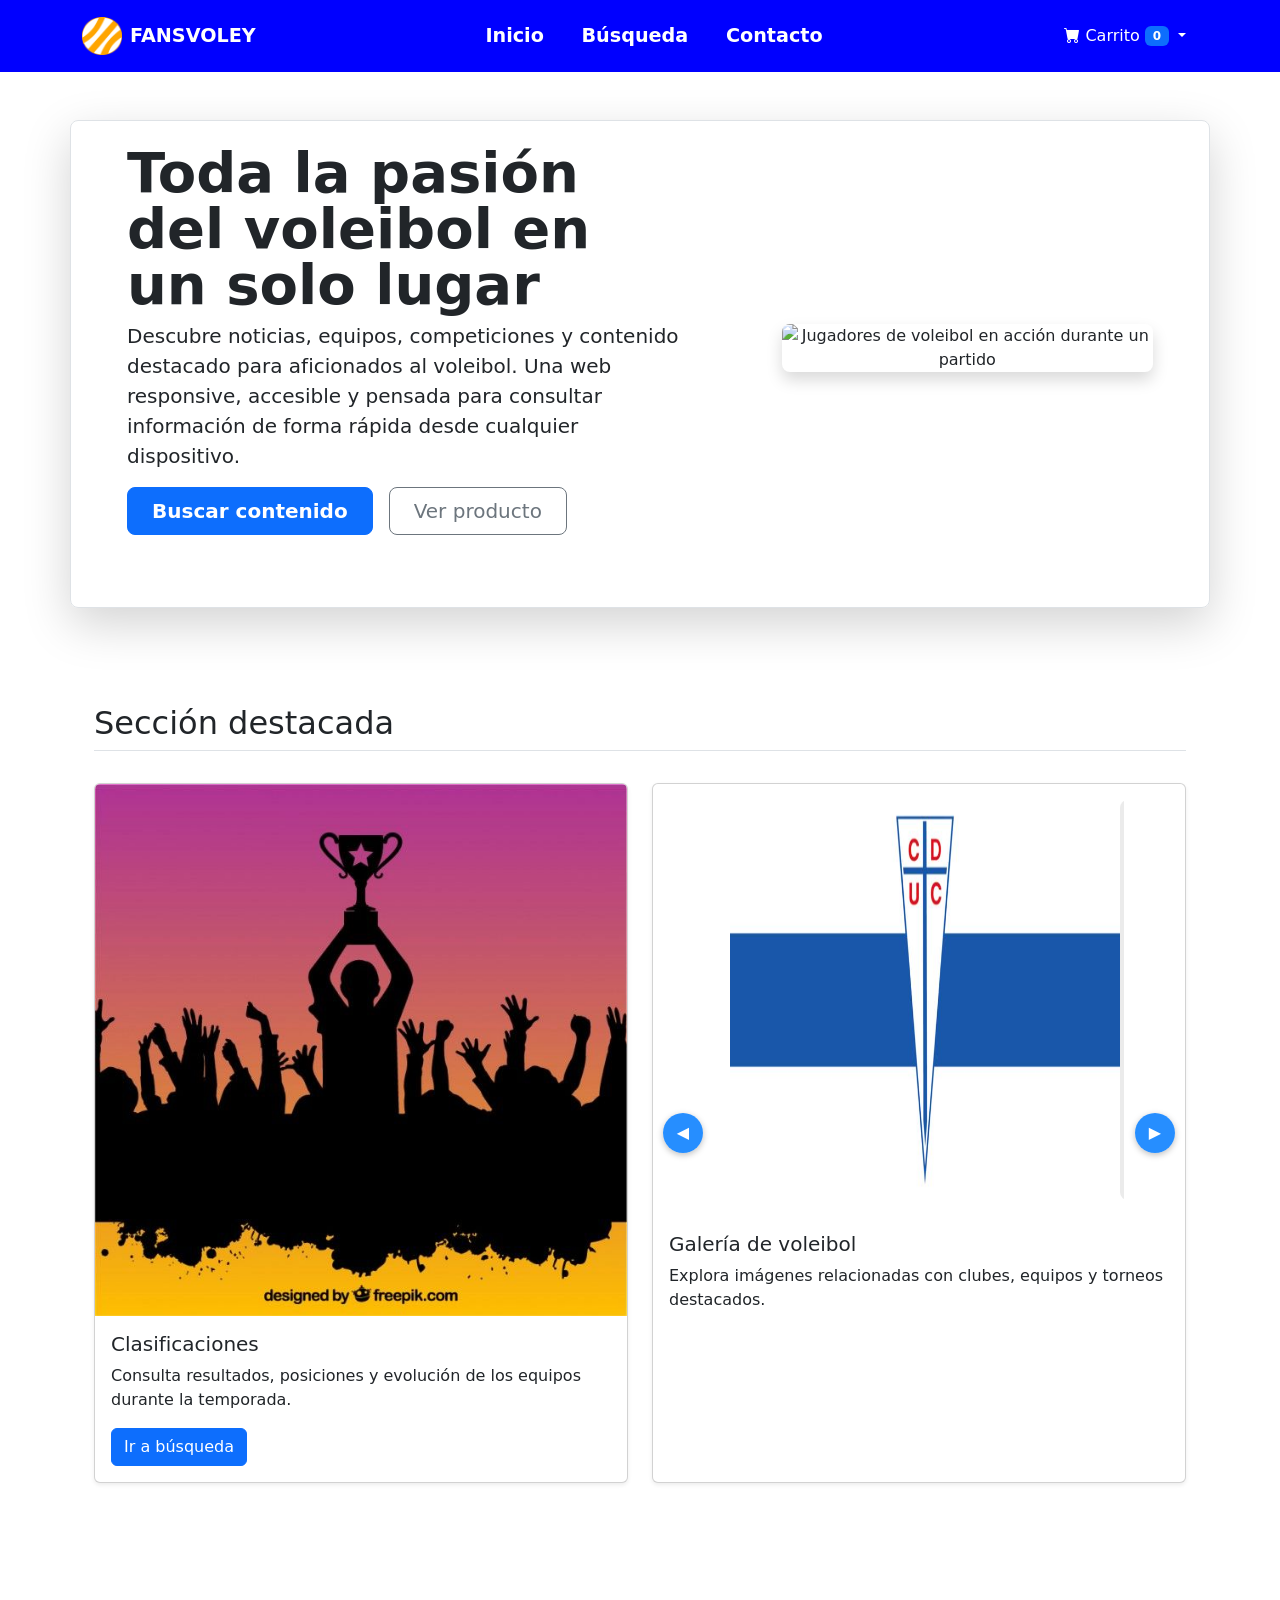
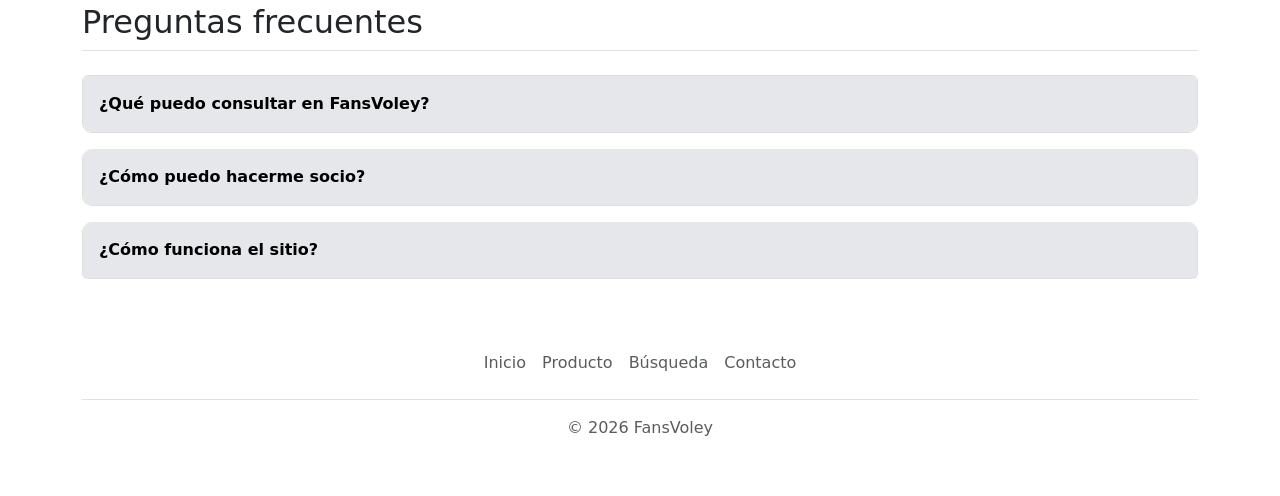
==== index.html @ ae9646d6 "Publicacion inicial de la página web" ====
<!DOCTYPE html>
<html lang="es">
<head>
  <meta charset="UTF-8">
  <meta name="viewport" content="width=device-width, initial-scale=1.0">
  <title>FansVoley | Inicio</title>

  <link href="https://cdn.jsdelivr.net/npm/bootstrap@5.1.3/dist/css/bootstrap.min.css" rel="stylesheet" integrity="sha384-1BmE4kWBq78iYhFldvKuhfTAU6auU8tT94WrHftjDbrCEXSU1oBoqyl2QvZ6jIW3" crossorigin="anonymous">
  <link rel="stylesheet" href="https://cdn.jsdelivr.net/npm/bootstrap-icons@1.10.5/font/bootstrap-icons.css">

  <link rel="stylesheet" href="header.css">
  <link rel="stylesheet" href="carrusel.css">
  <link rel="stylesheet" href="styles.css">
  <link rel="stylesheet" href="accordion.css">
  <link rel="stylesheet" href="subir.css">

  <script src="header.js" defer></script>
  <script src="carrusel.js" defer></script>
  <script src="accesibilidad.js" defer></script>
  <script src="accordion.js" defer></script>
  <script src="subir.js" defer></script>
  <script src="./carrito/carrito.js" defer></script>
  <script src="./carrito/carrito-page.js" defer></script>


</head>

<body id="top">

  <!-- Enlace de accesibilidad -->
  <a href="#contenido-principal" class="skip-link">Saltar al contenido principal</a>

  <!-- Boton subir-->
  <button id="btnSubir" title="Subir arriba">↑</button>

  <header class="site-header">
    <div class="container header-inner">
      <a href="index.html" class="d-flex align-items-center text-decoration-none">
        <img class="logo me-2" src="img/LogoNaranja.png" alt="Logo de FansVoley" width="40" height="38">
        <span class="logo-text">FANSVOLEY</span>
      </a>

      <button class="nav-toggle" aria-label="Abrir menú" aria-expanded="false" aria-controls="main-nav">
        ☰
      </button>

      <nav class="main-nav" id="main-nav" aria-label="Navegación principal">
        <ul class="nav-list">
          <li><a href="index.html">Inicio</a></li>
          <li><a href="buscar.html">Búsqueda</a></li>
          <li><a href="contacto.html">Contacto</a></li>
        </ul>
      </nav>
      <div class="dropdown carrito-dropdown">
        <button id="btn-carrito"
                class="btn btn-outline-primary dropdown-toggle"
                type="button"
                data-bs-toggle="dropdown"
                aria-expanded="false">
           <i class="bi bi-cart-fill text-white"></i>    
            Carrito
          <span id="contador-carrito" class="badge bg-primary">0</span>
        </button>

        <div class="dropdown-menu dropdown-menu-end p-3 carrito-menu">
          <h2 class="h6">Resumen del carrito</h2>

          <div id="resumen-carrito">
            <p class="mb-0">El carrito está vacío.</p>
          </div>

          <hr>

          <p class="d-flex justify-content-between mb-2">
            <strong>Total:</strong>
            <strong id="total-resumen">0 €</strong>
          </p>

          <a href="carrito.html" class="btn btn-primary w-100">
            Ver carrito
          </a>
        </div>
      </div>
      
    </div>
  </header>
  
  <main id="contenido-principal" tabindex="-1">
    <!-- HERO / LANDING -->
    <section id="inicio" class="container my-5">
      <div class="row p-1 p-md-2 align-items-center rounded-3 border shadow-lg hero-section">
        <div class="col-lg-7 p-3 p-lg-5 pt-lg-3">
          <h1 class="display-4 fw-bold lh-1">Toda la pasión del voleibol en un solo lugar</h1>
          <p class="lead">
            Descubre noticias, equipos, competiciones y contenido destacado para aficionados al voleibol.
            Una web responsive, accesible y pensada para consultar información de forma rápida desde cualquier dispositivo.
          </p>

          <div class="d-grid gap-2 d-md-flex justify-content-md-start mb-4 mb-lg-3">
            <a href="buscar.html" class="btn btn-primary btn-lg px-4 me-md-2 fw-bold">Buscar contenido</a>
            <a href="buscar.html" class="btn btn-outline-secondary btn-lg px-4">Ver producto</a>
          </div>
        </div>

        <div class="col-lg-5 p-3 p-lg-5 pt-lg-3 text-center overflow-hidden">
          <img class="img-fluid rounded-3 shadow"
               src="img/hero-voley-pixelado.jpg"
               alt="Jugadores de voleibol en acción durante un partido">
        </div>
      </div>
    </section>

    <!-- PRIMERA SECCIÓN DIFERENCIADA -->
    <section id="noticias" class="container px-4 py-5" aria-labelledby="titulo-noticias">
      <h2 id="titulo-noticias" class="pb-2 border-bottom">Sección destacada</h2>

      <div class="row row-cols-1 row-cols-lg-2 align-items-stretch g-4 py-4">
        <article class="col">
          <div class="card h-100 shadow-sm card-hover">
            <img src="img/clasificacion.jpeg"
                 class="card-img-top"
                 alt="Tabla de clasificación de una competición de voleibol">
            <div class="card-body">
              <h3 class="card-title h5">Clasificaciones</h3>
              <p class="card-text">
                Consulta resultados, posiciones y evolución de los equipos durante la temporada.
              </p>
              <a href="buscar.html" class="btn btn-primary">Ir a búsqueda</a>
            </div>
          </div>
        </article>

        <article class="col">
          <div class="card h-100 shadow-sm card-hover">
            <div class="carousel p-3">
              <div class="track">
                <img class="rounded-3" src="img/clubes.jpeg" alt="Imagen de clubes de voleibol" width="390" height="400">
                <img class="rounded-3" src="img/equipos.jpeg" alt="Imagen de equipos de voleibol" width="390" height="400">
                <img class="rounded-3" src="img/competiciones.jpeg" alt="Imagen de competiciones de voleibol" width="400" height="400">
              </div>
            </div>

            <div class="card-body">
              <h3 class="card-title h5">Galería de voleibol</h3>
              <p class="card-text">
                Explora imágenes relacionadas con clubes, equipos y torneos destacados.
              </p>
              <div class="d-flex gap-2">
                <button class="prev btn btn-outline-primary" type="button" aria-label="Imagen anterior">◀</button>
                <button class="next btn btn-outline-primary" type="button" aria-label="Imagen siguiente">▶</button>
              </div>
            </div>
          </div>
        </article>
      </div>
    </section>

    <!-- SEGUNDA SECCIÓN DIFERENCIADA -->

    <section id="faq" class="container my-5" aria-labelledby="titulo-faq">
      <h2 id="titulo-faq" class="pb-2 border-bottom mb-4">Preguntas frecuentes</h2>

      <div class="accordion">

          <article class="accordion-item">
                    <button class="accordion-header" aria-expanded="false">
                        ¿Qué puedo consultar en FansVoley?
                    </button>
                    <div class="accordion-content">
                        <p>
                          En esta web puedes consultar información sobre clasificaciones, equipos, clubes y competiciones de voleibol.
                        </p>
                    </div>
                </article>
                <!-- FIN HTML DEL PRIMER ACCORDION -->

                <article class="accordion-item">
                    <button class="accordion-header" aria-expanded="false">
                        ¿Cómo puedo hacerme socio?
                    </button>
                    <div class="accordion-content">
                        <p>
                            Visita nuestras oficinas
                        </p>
                    </div>
                </article>

                <article class="accordion-item">
                    <button class="accordion-header" aria-expanded="false">
                        ¿Cómo funciona el sitio?
                    </button>
                    <div class="accordion-content">
                        <p>
                          Es de facil navegabilidad
                        </p>
                    </div>
                </article>

      </div>
    </section>
  </main>

  <footer class="container">
    <div class="py-3 my-4">
      <ul class="nav justify-content-center border-bottom pb-3 mb-3">
        <li class="nav-item"><a href="index.html" class="nav-link px-2 text-muted">Inicio</a></li>
        <li class="nav-item"><a href="producto.html" class="nav-link px-2 text-muted">Producto</a></li>
        <li class="nav-item"><a href="buscar.html" class="nav-link px-2 text-muted">Búsqueda</a></li>
        <li class="nav-item"><a href="contacto.html" class="nav-link px-2 text-muted">Contacto</a></li>
      </ul>
      <p class="text-center text-muted">&copy; 2026 FansVoley</p>
    </div>
  </footer>
  <script src="https://cdn.jsdelivr.net/npm/bootstrap@5.1.3/dist/js/bootstrap.bundle.min.js"></script>
</body>
</html>
---- header.css ----
/* SITUACION DEL CONTENEDOR PRINCIPAL ARRIBA*/
.site-header {
    position: sticky;
    top: 0;
    z-index: 1000;
    background-color: blue;
    color: white;
}
/* FLEX DEL CONTENEDOR PARA EL LOGO, TOOGLE Y MAIN-NAV*/
.header-inner {
    min-height: 72px;
    display: flex;
    align-items: center;
    justify-content: space-between;
    gap: 1rem;
    flex-wrap: wrap;
}

.logo {
    font-size: 1.2rem;
    font-weight: bold;
    color: white;
    text-decoration: none;
}
/* TOOGLE*/
.nav-toggle {
    border: none;
    background-color: #0d6efd;
    color: white;
    padding: 0.6rem 0.9rem;
    border-radius: 8px;
}
/* CONTENEDOR DE LA LISTA POR DEFECTO DESACTIVADO PORQUE LUEGO CON JAVASCRIPT LO ACTIVAMOS EN MODO HORIZONTAL CUANDO PULSAMOS EL TOOGLE*/
.main-nav {
    display: none;
    width: 100%;
}
/* CREO LA CLASE IS-OPEN QUE ACTIVARÉ CON JAVASCRIPT PASA A ACTIVADO CUANDO EL SE PULSA EL TOOGLE.*/
.main-nav.is-open {
    display: block;
}
/* FORMATO DE LA LISTA EN COLOMNA POR DEFECTO PORQUE LUEGO CON LA MEDIAQUERY LO PONEMOS EN FORMATO FILA*/
.nav-list {
    list-style: none;
    margin: 1rem 0 0;
    padding: 0;
    display: flex;
    flex-direction: column;
    gap: 0.75rem;
}
/* ELEMENTOS DE LA LISTA*/
.nav-list a {
    display: block;
    padding: 0.75rem 1rem;
    background-color: #0d6efd;
    border-radius: 8px;
    font-size: 1.2rem;
    font-weight: bold;
    color: white;
    text-decoration: none;
}

.nav-list a:hover,
.nav-list a:focus {
    background-color: #4b5563;
    outline: none;
}

/* APLICA ESTILOS SOLO CUANDO EL LA PANTALLA SUPERA LOS 768PX*/

@media (min-width: 768px) {
    .header-inner {
        flex-wrap: nowrap;
    }

    .nav-toggle {
        display: none;
    }

    .main-nav {
        display: block;
        width: auto;
    }

    .nav-list {
        margin: 0;
        flex-direction: row;
        align-items: center;
    }

    .nav-list a {
        background-color: transparent;
        padding: 0.5rem 0.8rem;
    }

    .nav-list a:hover,
    .nav-list a:focus {
        background-color: #374151;
    }
}
---- carrusel.css ----
.carousel {
    width: 410px;
    overflow: hidden;
    margin: auto;
    position: relative;
}

.track {
    display: flex;
    transition: transform 0.5s ease;
}


/*PONER EL BOTON EN MITAD DEL CONTENEDOR*/
.prev, .next {
    position: absolute;
    top: 50%;
    transform: translateY(-50%);
    background: rgba(0, 123, 255, 0.85); /* semitransparent blue */
    color: #ffffff;
    border: none;
    padding: 0;
    cursor: pointer;
    display: flex;
    align-items: center;
    justify-content: center;
    width: 40px;
    height: 40px;
    border-radius: 50%;
    box-shadow: 0 2px 6px rgba(0,0,0,0.25);
    z-index: 10;
    transition: background 0.15s ease, transform 0.15s ease;
}

.prev { left: 10px; }
.next { right: 10px; }

.prev:hover, .next:hover {
    background: rgba(0, 123, 255, 1);
    transform: translateY(-50%) scale(1.05);
}

.prev:focus, .next:focus {
    outline: 3px solid rgba(0,123,255,0.25);
    outline-offset: 2px;
}

@media (max-width: 480px) {
    .carousel { width: 100%; max-width: 410px; }
    .prev, .next { width: 36px; height: 36px; left: 8px; right: 8px; }
}
---- styles.css ----
html {
  scroll-behavior: smooth;
}

body {
  line-height: 1.5;
}

/* Enlace para saltar navegación */
.skip-link {
  position: absolute;
  top: -50px;
  left: 1rem;
  z-index: 9999;
  background: #111;
  color: #fff;
  padding: 0.75rem 1rem;
  border-radius: 0.5rem;
  text-decoration: none;
  transition: top 0.3s ease;
}

.skip-link:focus {
  top: 1rem;
}

/* Foco visible con tabulador */
a:focus-visible,
button:focus-visible,
input:focus-visible,
textarea:focus-visible,
select:focus-visible {
  outline: 3px solid #ff7a00;
  outline-offset: 3px;
  border-radius: 6px;
}

/* Transiciones */
a,
button,
.card,
.info-box,
.nav-toggle {
  transition: all 0.3s ease;
}

a:hover {
  opacity: 0.85;
}

.btn:hover,
.nav-toggle:hover {
  transform: translateY(-2px);
}

.card-hover:hover,
.info-box:hover {
  transform: translateY(-6px);
  box-shadow: 0 0.75rem 1.5rem rgba(0, 0, 0, 0.12);
}

/* Hero */
.hero-section img {
  max-width: 100%;
  height: auto;
}

.logo-text {
  font-weight: 700;
  color: white;
  font-size: 1.2rem;
}

/* Para que el main pueda recibir el foco al usar skip-link */
main:focus {
  outline: none;
}

.panel-carrito {
  position: fixed;
  top: 0;
  right: -350px;
  width: 320px;
  height: 100vh;
  background: white;
  box-shadow: -4px 0 12px rgba(0,0,0,0.2);
  padding: 1.5rem;
  z-index: 2000;
  transition: right 0.3s ease;
  overflow-y: auto;
}

.panel-carrito.abierto {
  right: 0;
}

.resumen-carrito {
  position: sticky;
  top: 100px;
}

.carrito-menu {
  width: 320px;
  max-width: 90vw;
}

.carrito-menu img {
  width: 45px;
  height: 45px;
  object-fit: contain;
}

#btn-carrito {

  color: white;
  border: none;
 
}
---- accordion.css ----
.accordion {
    display: grid;
    gap: 1rem;
}

.accordion-item {
    border: 1px solid #ddd;
    border-radius: 10px;
    overflow: hidden;
    background-color: #fafafa;
}

.accordion-header {
    width: 100%;
    border: none;
    padding: 1rem;
    text-align: left;
    background-color: #e5e7eb;
    font-weight: bold;
}

.accordion-header:hover,
.accordion-header:focus {
    background-color: #d1d5db;
    outline: none;
}

.accordion-content {
    display: none;
    padding: 1rem;
    background-color: white;
}

.accordion-item.is-open .accordion-content {
    display: block;
}
---- subir.css ----
#btnSubir {
  position: fixed;
  bottom: 20px;
  right: 20px;
  z-index: 9999; /* siempre en primer plano */
  
  background-color: #333;
  color: white;
  border: none;
  padding: 12px 16px;
  border-radius: 50%;
  cursor: pointer;
  
  display: none; /* oculto al inicio */
}

#btnSubir:hover {
  background-color: #555;
}
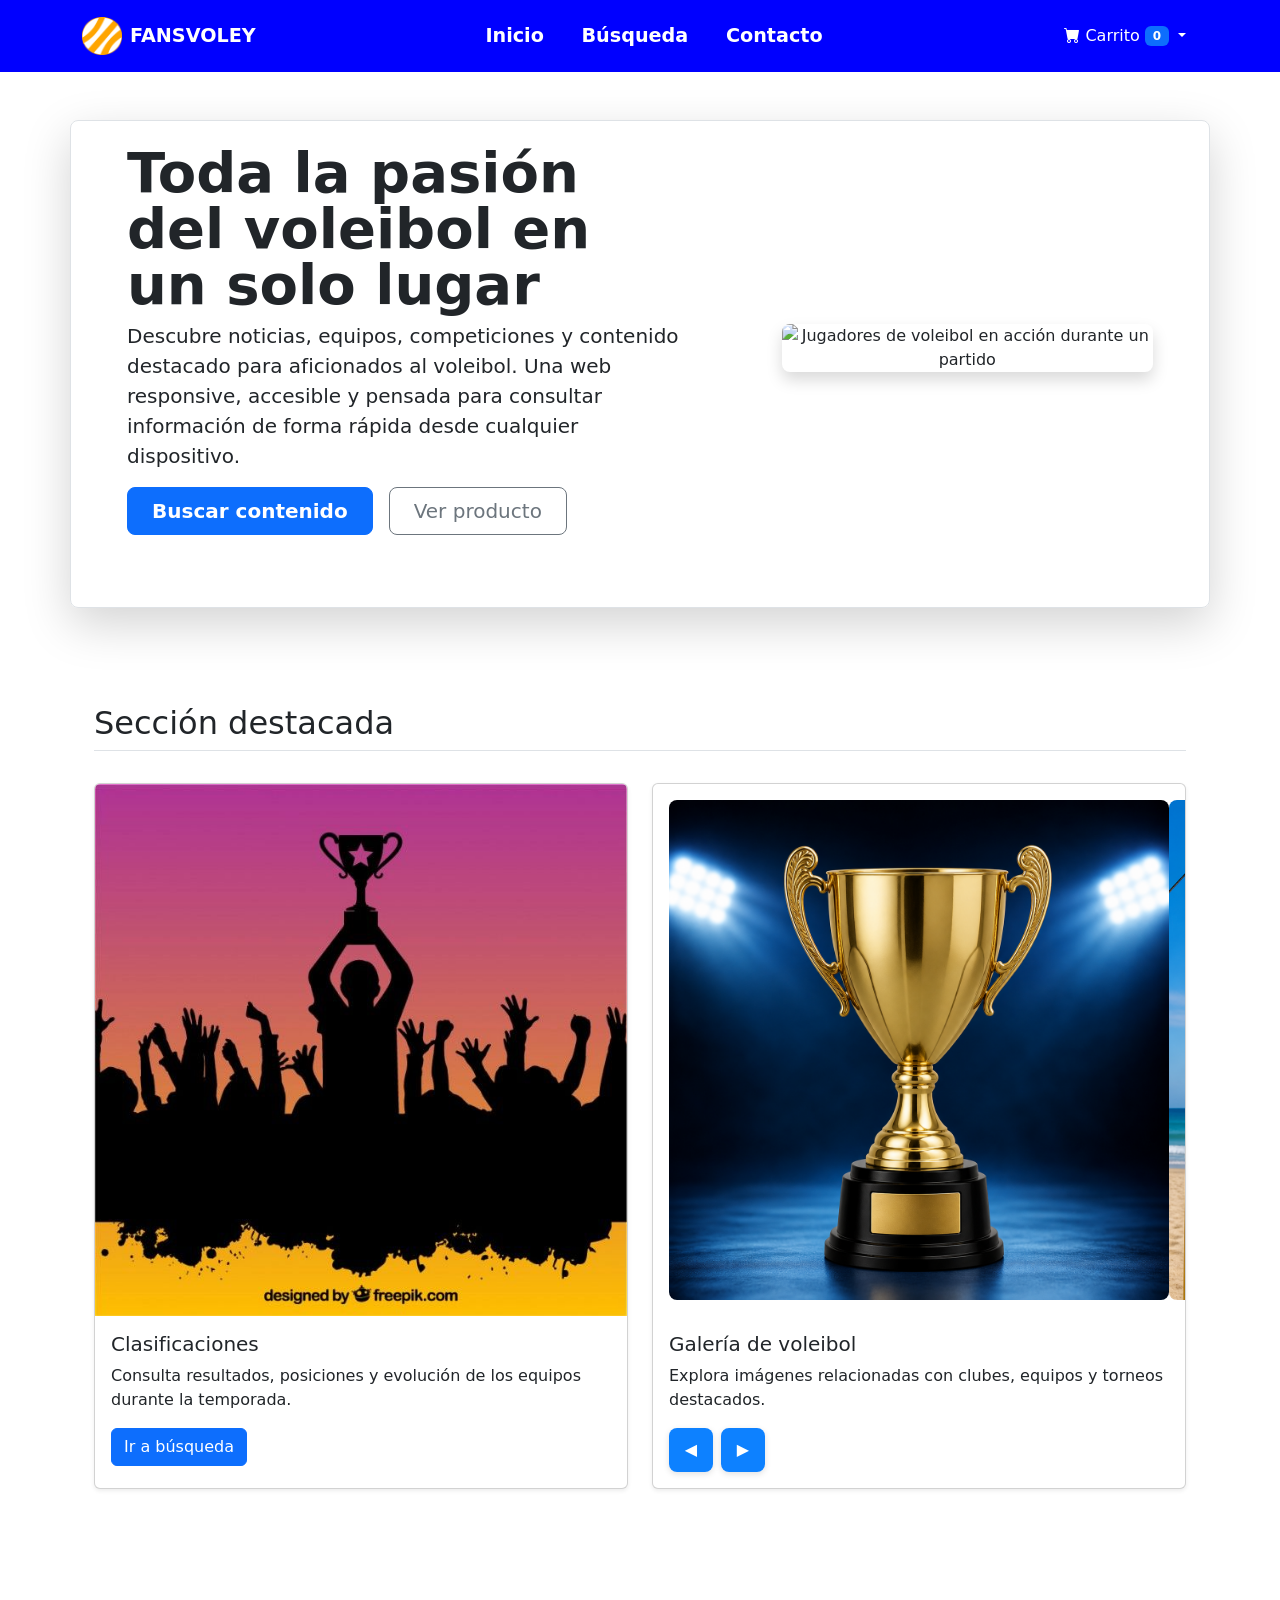
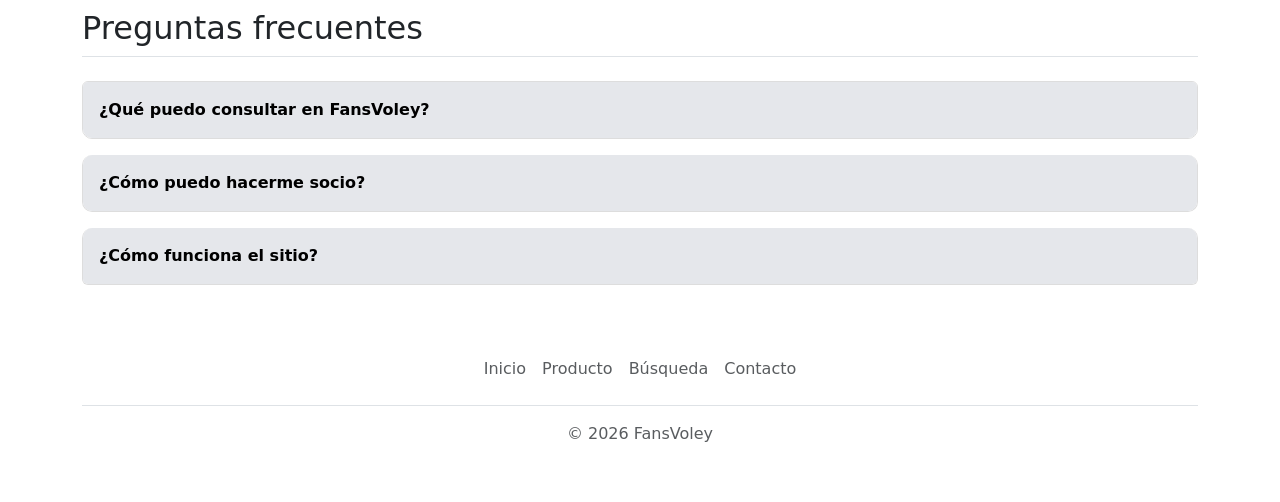
==== commit a2df48b2: "Arreglos" ====
--- a/index.html
+++ b/index.html
@@ -134,9 +134,9 @@
           <div class="card h-100 shadow-sm card-hover">
             <div class="carousel p-3">
               <div class="track">
-                <img class="rounded-3" src="img/clubes.jpeg" alt="Imagen de clubes de voleibol" width="390" height="400">
-                <img class="rounded-3" src="img/equipos.jpeg" alt="Imagen de equipos de voleibol" width="390" height="400">
-                <img class="rounded-3" src="img/competiciones.jpeg" alt="Imagen de competiciones de voleibol" width="400" height="400">
+                <img class="rounded-3" src="img/copa.png" alt="Imagen de clubes de voleibol" >
+                <img class="rounded-3" src="img/red.png" alt="Imagen de equipos de voleibol" >
+                <img class="rounded-3" src="img/medallas.png" alt="Imagen de competiciones de voleibol" >
               </div>
             </div>
 
--- a/carrusel.css
+++ b/carrusel.css
@@ -1,5 +1,6 @@
 .carousel {
-    width: 410px;
+    width: 100%;
+    max-width: 760px; 
     overflow: hidden;
     margin: auto;
     position: relative;
@@ -11,41 +12,54 @@
 }
 
 
+.track > img, .track img {
+    flex: 0 0 100%;
+    width: 100%;
+    height: auto;
+    object-fit: cover;
+    display: block;
+}
+
+
 /*PONER EL BOTON EN MITAD DEL CONTENEDOR*/
 .prev, .next {
-    position: absolute;
-    top: 50%;
-    transform: translateY(-50%);
-    background: rgba(0, 123, 255, 0.85); /* semitransparent blue */
+
+    position: static;
+    background: rgba(0, 123, 255, 0.95);
     color: #ffffff;
     border: none;
-    padding: 0;
+    padding: 8px 12px;
     cursor: pointer;
-    display: flex;
+    display: inline-flex;
     align-items: center;
     justify-content: center;
-    width: 40px;
-    height: 40px;
-    border-radius: 50%;
-    box-shadow: 0 2px 6px rgba(0,0,0,0.25);
-    z-index: 10;
-    transition: background 0.15s ease, transform 0.15s ease;
+    min-width: 44px;
+    height: 44px;
+    border-radius: 8px;
+    box-shadow: 0 2px 6px rgba(0,0,0,0.12);
+    transition: background 0.15s ease, transform 0.12s ease;
 }
-
-.prev { left: 10px; }
-.next { right: 10px; }
 
 .prev:hover, .next:hover {
     background: rgba(0, 123, 255, 1);
-    transform: translateY(-50%) scale(1.05);
+    transform: scale(1.03);
 }
 
 .prev:focus, .next:focus {
-    outline: 3px solid rgba(0,123,255,0.25);
+    outline: 3px solid rgba(0,123,255,0.18);
     outline-offset: 2px;
 }
 
+
 @media (max-width: 480px) {
-    .carousel { width: 100%; max-width: 410px; }
-    .prev, .next { width: 36px; height: 36px; left: 8px; right: 8px; }
+    .carousel { max-width: 410px; }
+    .prev, .next { min-width: 36px; height: 36px; padding: 6px 10px; }
+}
+
+@media (min-width: 768px) {
+    .carousel { max-width: 560px; }
+}
+
+@media (min-width: 1200px) {
+    .carousel { max-width: 900px; }
 }
